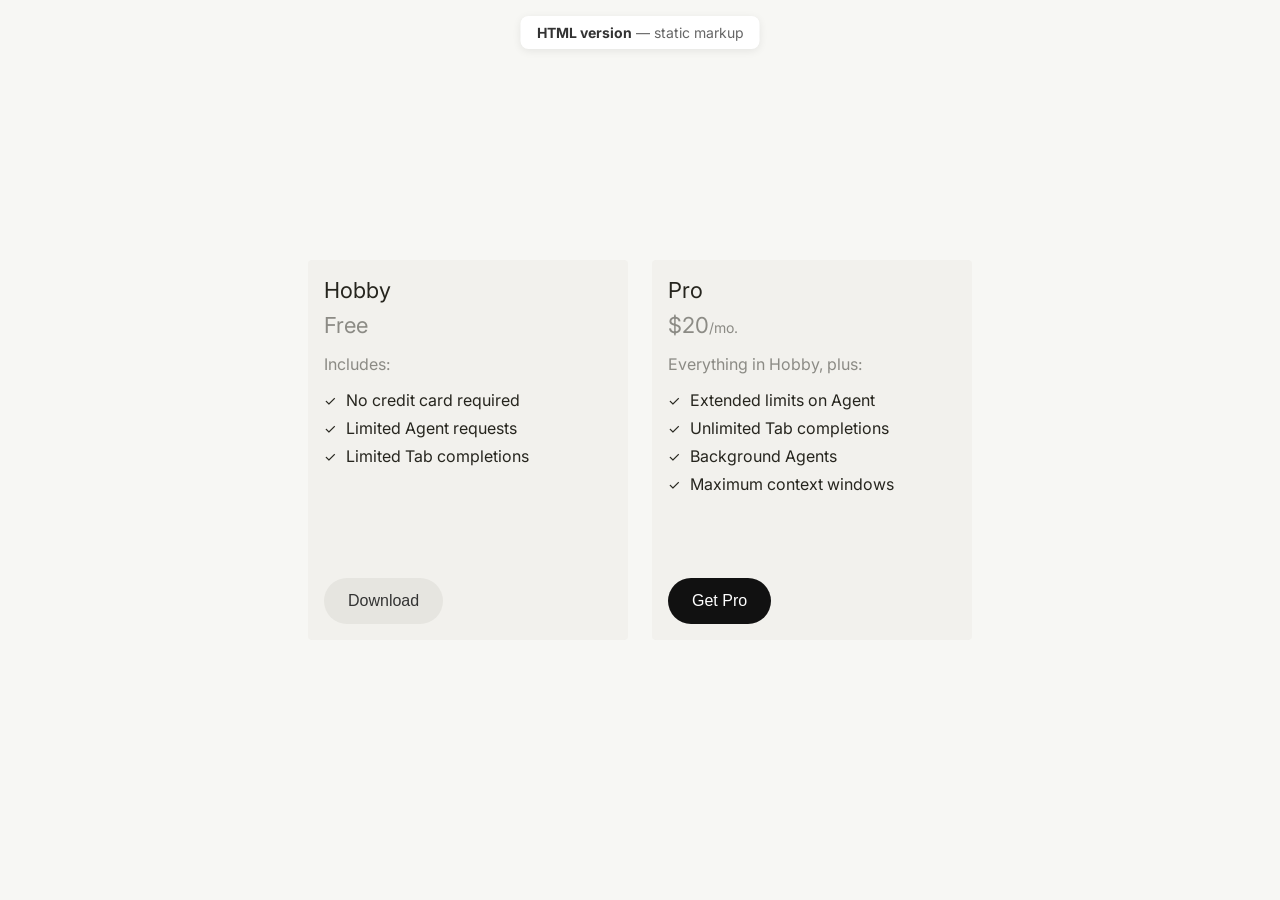
==== index.html @ 465bd71c "Initial commit" ====
<!DOCTYPE html>
<html lang="en">
<head>
    <meta charset="UTF-8">
    <meta name="viewport" content="width=device-width, initial-scale=1.0">
    <title>Pricing Plans — HTML version</title>
    <link rel="preconnect" href="https://fonts.googleapis.com">
    <link rel="preconnect" href="https://fonts.gstatic.com" crossorigin>
    <link href="https://fonts.googleapis.com/css2?family=Inter:wght@400;500;600;700&display=swap" rel="stylesheet">
    <link rel="stylesheet" href="styles.css">
</head>
<body>
    <p class="page-label"><strong>HTML version</strong> — static markup</p>
    <div class="cards-container">
        <div class="card">
            <div class="card-top">
                <h3 class="card-title">Hobby</h3>
                <p class="card-price">
                    <span class="card-price-amount">Free</span>
                </p>
                <div class="card-content">
                    <p class="includes-text">Includes:</p>
                    <ul class="features-list">
                        <li>
                            <span class="checkmark">✓</span>
                            No credit card required
                        </li>
                        <li>
                            <span class="checkmark">✓</span>
                            Limited Agent requests
                        </li>
                        <li>
                            <span class="checkmark">✓</span>
                            Limited Tab completions
                        </li>
                    </ul>
                </div>
            </div>
            <button class="download-button secondary">Download</button>
        </div>
        <div class="card">
            <div class="card-top">
                <h3 class="card-title">Pro</h3>
                <p class="card-price">
                    <span class="card-price-amount">$20</span>
                    <span class="card-price-period">/mo.</span>
                </p>
                <div class="card-content">
                    <p class="includes-text">Everything in Hobby, plus:</p>
                    <ul class="features-list">
                        <li>
                            <span class="checkmark">✓</span>
                            Extended limits on Agent
                        </li>
                        <li>
                            <span class="checkmark">✓</span>
                            Unlimited Tab completions
                        </li>
                        <li>
                            <span class="checkmark">✓</span>
                            Background Agents
                        </li>
                        <li>
                            <span class="checkmark">✓</span>
                            Maximum context windows
                        </li>
                    </ul>
                </div>
            </div>
            <button class="download-button primary">Get Pro</button>
        </div>
    </div>
</body>
</html>
---- styles.css ----
* {
    margin: 0;
    padding: 0;
    box-sizing: border-box;
}

body {
    font-family: 'Inter', -apple-system, BlinkMacSystemFont, 'Segoe UI', Roboto, sans-serif;
    background-color: #f7f7f4;
    display: flex;
    justify-content: center;
    align-items: center;
    min-height: 100vh;
    padding: 20px;
}

.cards-container {
    display: flex;
    flex-direction: row;
    gap: 24px;
    flex-wrap: nowrap;
    justify-content: center;
    align-items: flex-start;
}

.card {
    display: flex;
    flex-direction: column;
    min-height: 380px;
    background-color: #f2f1ed;
    border-radius: 4px;
    padding: 16px;
    width: 320px;
    flex-shrink: 0;
}

.card-top {
    display: flex;
    flex-direction: column;
}

.card-title {
    font-size: 22px;
    line-height: 28px;
    font-weight: 400;
    color: #26251e;
    margin-bottom: 8px;
}

.card-price {
    font-size: 20px;
    color: rgba(38, 37, 30, 0.5);
    display: inline-flex;
    align-items: baseline;
}

.card-price-amount {
    font-size: 22px;
    font-weight: 400;
    color: rgba(38, 37, 30, 0.5);
}

.card-price-period {
    font-size: 14px;
    color: rgba(38, 37, 30, 0.5);
}

.card-content {
    margin-bottom: 32px;
}

.includes-text {
    font-size: 16px;
    color: rgba(38, 37, 30, 0.5);
    margin: 16px 0px;
}

.features-list {
    list-style: none;
    padding: 0;
}

.features-list li {
    display: flex;
    align-items: center;
    margin-bottom: 8px;
    font-size: 16px;
    color: #26251e;
}

.checkmark {
    color: #26251e;
    font-size: 14px;
    margin-right: 10px;
    font-weight: 400;
}

.download-button {
    margin-top: auto;
    width: fit-content;
    background-color: #e6e5e0;
    border: none;
    border-radius: 999px;
    padding: 14px 24px;
    font-size: 16px;
    font-weight: 500;
    color: #333;
    cursor: pointer;
    transition: background-color 0.2s ease;
}

.download-button:hover {
    background-color: #D8D6CE;
}

.download-button:active {
    background-color: #D8D6CE;
}

.download-button.primary {
    background-color: #111;
    color: #fff;
}

.download-button.primary:hover {
    background-color: #333;
}

.download-button.primary:active {
    background-color: #333;
}

.page-label {
    position: fixed;
    top: 16px;
    left: 50%;
    transform: translateX(-50%);
    font-size: 14px;
    color: #666;
    background: #fff;
    padding: 8px 16px;
    border-radius: 8px;
    box-shadow: 0 2px 8px rgba(0,0,0,0.08);
}

.page-label strong {
    color: #333;
}
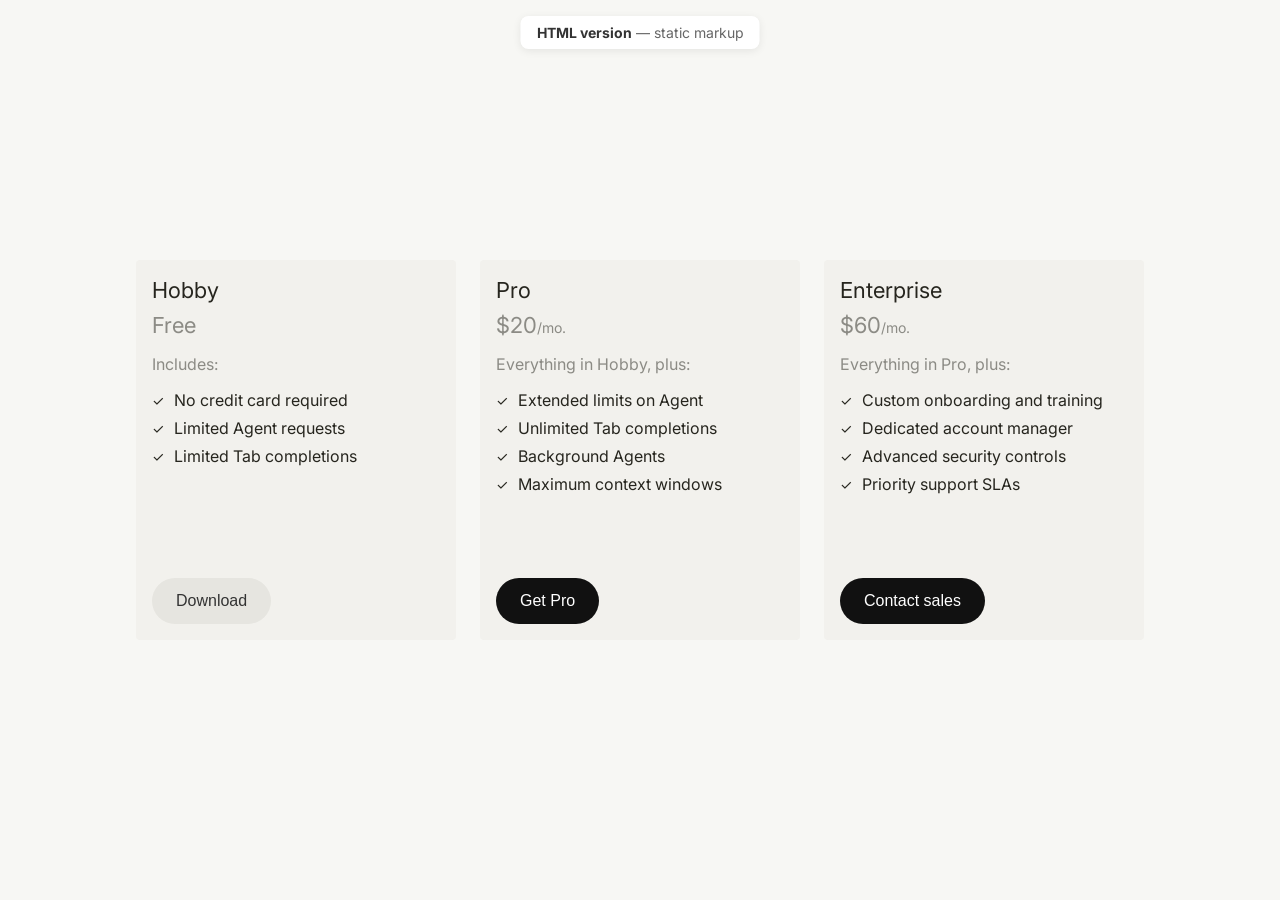
==== commit 1e26de5b: "Added cards to jsx and html Added cards to both to see difference. Added tertiary button to CSS." ====
--- a/index.html
+++ b/index.html
@@ -1,23 +1,38 @@
 <!DOCTYPE html>
 <html lang="en">
 <head>
+    <!-- Page metadata and global font/stylesheet links -->
     <meta charset="UTF-8">
     <meta name="viewport" content="width=device-width, initial-scale=1.0">
     <title>Pricing Plans — HTML version</title>
+
+    <!-- Google Fonts: Inter family used across all text -->
     <link rel="preconnect" href="https://fonts.googleapis.com">
     <link rel="preconnect" href="https://fonts.gstatic.com" crossorigin>
     <link href="https://fonts.googleapis.com/css2?family=Inter:wght@400;500;600;700&display=swap" rel="stylesheet">
+
+    <!-- Main layout and component styles for this page -->
     <link rel="stylesheet" href="styles.css">
 </head>
 <body>
+    <!-- Fixed label to show this is the static HTML-only version -->
     <p class="page-label"><strong>HTML version</strong> — static markup</p>
+
+    <!-- Container for the horizontal pricing cards -->
     <div class="cards-container">
+
+        <!-- Hobby plan card (free tier) -->
         <div class="card">
             <div class="card-top">
+                <!-- Plan name -->
                 <h3 class="card-title">Hobby</h3>
+
+                <!-- Price row (only amount shown for free tier) -->
                 <p class="card-price">
                     <span class="card-price-amount">Free</span>
                 </p>
+
+                <!-- Features block for Hobby -->
                 <div class="card-content">
                     <p class="includes-text">Includes:</p>
                     <ul class="features-list">
@@ -36,15 +51,24 @@
                     </ul>
                 </div>
             </div>
+
+            <!-- Secondary action button for free download -->
             <button class="download-button secondary">Download</button>
         </div>
+
+        <!-- Pro plan card (paid tier) -->
         <div class="card">
             <div class="card-top">
+                <!-- Plan name -->
                 <h3 class="card-title">Pro</h3>
+
+                <!-- Price row with amount and billing period -->
                 <p class="card-price">
                     <span class="card-price-amount">$20</span>
                     <span class="card-price-period">/mo.</span>
                 </p>
+
+                <!-- Features block for Pro, building on Hobby -->
                 <div class="card-content">
                     <p class="includes-text">Everything in Hobby, plus:</p>
                     <ul class="features-list">
@@ -67,7 +91,49 @@
                     </ul>
                 </div>
             </div>
+
+            <!-- Primary action button for paid Pro upgrade -->
             <button class="download-button primary">Get Pro</button>
+        </div>
+
+        <!-- Enterprise plan card (for larger teams) -->
+        <div class="card">
+            <div class="card-top">
+                <!-- Plan name -->
+                <h3 class="card-title">Enterprise</h3>
+
+                <!-- Price row with amount and billing period -->
+                <p class="card-price">
+                    <span class="card-price-amount">$60</span>
+                    <span class="card-price-period">/mo.</span>
+                </p>
+
+                <!-- Features block for Enterprise, building on Pro -->
+                <div class="card-content">
+                    <p class="includes-text">Everything in Pro, plus:</p>
+                    <ul class="features-list">
+                        <li>
+                            <span class="checkmark">✓</span>
+                            Custom onboarding and training
+                        </li>
+                        <li>
+                            <span class="checkmark">✓</span>
+                            Dedicated account manager
+                        </li>
+                        <li>
+                            <span class="checkmark">✓</span>
+                            Advanced security controls
+                        </li>
+                        <li>
+                            <span class="checkmark">✓</span>
+                            Priority support SLAs
+                        </li>
+                    </ul>
+                </div>
+            </div>
+
+            <!-- Primary action button tailored for Enterprise contact -->
+            <button class="download-button primary">Contact sales</button>
         </div>
     </div>
 </body>
--- a/styles.css
+++ b/styles.css
@@ -1,9 +1,11 @@
+/* Global reset: keeps spacing and sizing consistent across elements */
 * {
     margin: 0;
     padding: 0;
     box-sizing: border-box;
 }
 
+/* Page-level layout: centers the pricing cards on a neutral canvas */
 body {
     font-family: 'Inter', -apple-system, BlinkMacSystemFont, 'Segoe UI', Roboto, sans-serif;
     background-color: #f7f7f4;
@@ -14,6 +16,7 @@
     padding: 20px;
 }
 
+/* Horizontal layout for the two pricing cards */
 .cards-container {
     display: flex;
     flex-direction: row;
@@ -23,6 +26,7 @@
     align-items: flex-start;
 }
 
+/* Individual pricing card surface */
 .card {
     display: flex;
     flex-direction: column;
@@ -34,11 +38,13 @@
     flex-shrink: 0;
 }
 
+/* Top content area of each card (title, price, features) */
 .card-top {
     display: flex;
     flex-direction: column;
 }
 
+/* Plan title typography */
 .card-title {
     font-size: 22px;
     line-height: 28px;
@@ -47,6 +53,7 @@
     margin-bottom: 8px;
 }
 
+/* Price row layout and base color */
 .card-price {
     font-size: 20px;
     color: rgba(38, 37, 30, 0.5);
@@ -54,32 +61,38 @@
     align-items: baseline;
 }
 
+/* Main price number styling */
 .card-price-amount {
     font-size: 22px;
     font-weight: 400;
     color: rgba(38, 37, 30, 0.5);
 }
 
+/* Price period (e.g. /mo.) styling */
 .card-price-period {
     font-size: 14px;
     color: rgba(38, 37, 30, 0.5);
 }
 
+/* Wrapper for the features list inside each card */
 .card-content {
     margin-bottom: 32px;
 }
 
+/* "Includes" label above the feature list */
 .includes-text {
     font-size: 16px;
     color: rgba(38, 37, 30, 0.5);
     margin: 16px 0px;
 }
 
+/* Unstyled list for feature bullets */
 .features-list {
     list-style: none;
     padding: 0;
 }
 
+/* Individual feature line layout (checkmark + text) */
 .features-list li {
     display: flex;
     align-items: center;
@@ -88,6 +101,7 @@
     color: #26251e;
 }
 
+/* Visual style for the checkmark icon before each feature */
 .checkmark {
     color: #26251e;
     font-size: 14px;
@@ -95,6 +109,7 @@
     font-weight: 400;
 }
 
+/* Base button style shared by Hobby and Pro actions */
 .download-button {
     margin-top: auto;
     width: fit-content;
@@ -109,27 +124,47 @@
     transition: background-color 0.2s ease;
 }
 
+/* Hover state for secondary-style button */
 .download-button:hover {
     background-color: #D8D6CE;
 }
 
+/* Active/pressed state for secondary-style button */
 .download-button:active {
     background-color: #D8D6CE;
 }
 
+/* Primary button for the Pro plan call-to-action */
 .download-button.primary {
     background-color: #111;
     color: #fff;
 }
 
+/* Hover state for primary button */
 .download-button.primary:hover {
     background-color: #333;
 }
 
+/* Active/pressed state for primary button */
 .download-button.primary:active {
     background-color: #333;
 }
 
+.download-button.tertiary {
+    background-color: transparent;
+    border: 1px solid #e6e5e0;
+    color: #333;
+}
+
+.download-button.tertiary:hover {
+    background-color: #e6e5e0;
+}
+
+.download-button.tertiary:active {
+    background-color: #e6e5e0;
+}
+
+/* Fixed label at the top indicating the HTML-only version of the page */
 .page-label {
     position: fixed;
     top: 16px;
@@ -143,6 +178,7 @@
     box-shadow: 0 2px 8px rgba(0,0,0,0.08);
 }
 
+/* Emphasized portion of the label text */
 .page-label strong {
     color: #333;
 }
